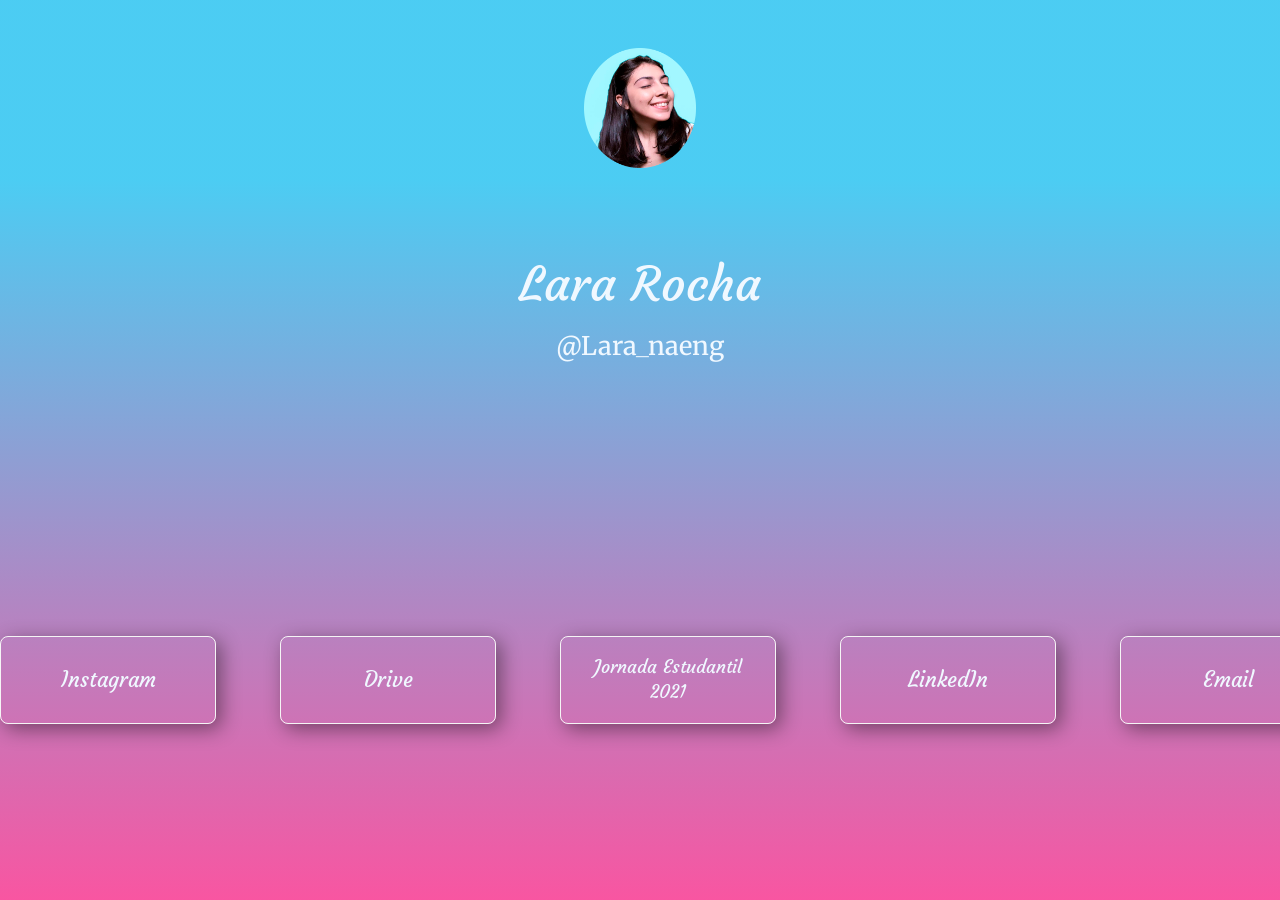
==== index.html @ 87dc061f "change" ====
<!DOCTYPE html>
<html lang="pt-br">
<head>
    <meta charset="UTF-8">
    <meta name="viewport" content="width=device-width, initial-scale=1.0">
    <title>@Lara_naeng</title>
    <link rel="shortcut icon" href="images/icon-eng.png" type="image/x-icon">

    <link rel="stylesheet" href="style.css">

</head>
<body>

        <section id="header">
    
            <img 
                id="pic"
                src="images/larita-2.png"
                alt="Minha foto">
            <h1>Lara Rocha</h1>
            <p>@Lara_naeng</p>
        </section>

        <section id="content">
            
            <a href="https://instagram.com/lara_naeng?igshid=up6pfsybmlk0" target=”_blank”>
                <button type="button" class="links">Instagram</button>
            </a>
            <a href="https://drive.google.com/drive/folders/1Fd4R-RKYCV-IlX3yklJlmzY5n8sDY3jI?usp=sharing" target=”_blank”>
                <button type="button" class="links">Drive</button>
            </a>     
            <a href="https://pay.hotmart.com/O51249861R?checkoutMode=10&bid=1618530512631" target=”_blank”>
                <button type="button" class="links je">
                    Jornada Estudantil <br>2021
                </button>
            </a>
            <a href="https://www.linkedin.com/in/lara-rocha-016292195/" target=”_blank”>
                <button type="button" class="links">LinkedIn</button>
            </a>
            <a href="mailto:lararochaviana@gmail.com" target=”_blank”>
                <button type="button" class="links">Email</button>
            </a>
            
        </section>
     


    <!-- The core Firebase JS SDK is always required and must be listed first -->
<script src="/__/firebase/8.2.3/firebase-app.js"></script>

<!-- TODO: Add SDKs for Firebase products that you want to use
     https://firebase.google.com/docs/web/setup#available-libraries -->
<script src="/__/firebase/8.2.3/firebase-analytics.js"></script>

<!-- Initialize Firebase -->
<script src="/__/firebase/init.js"></script>
</body>
</html>
---- style.css ----
@import url('https://fonts.googleapis.com/css2?family=Cinzel:wght@400;500;600;700;800&family=Lobster&family=Merriweather:ital,wght@0,400;0,700;0,900;1,300;1,400;1,700;1,900&family=Courgette&display=swap');
* {
    margin: 0;
    border: 0;
    padding: 0;
    box-sizing: border-box;
    
    font-family: 'Courgette',  sans-serif;
}

body {
    height: 100vh;
    width: 100vw; 
   
    font-size: 1.3rem;
    color: aliceblue;
    
    background: linear-gradient(to bottom , #20c0f0cd 20%, #f7318dd2 ) no-repeat;
    margin: auto;
    
    
    display: flex;
    flex-direction: column;
    justify-content: center;
    align-items: center;
} 


#header {
    margin: 2rem auto 0;
    text-align: center;
}

#content {
    margin: 2rem auto;
    
    display: flex;
    flex-direction: column;
    justify-content: center;
    align-items: center;

    text-align: center;
}

.links {
    margin: 0.8rem;
    
    width: 80vw;
    height: 3.5rem;
    
    border-radius: 8px;
    box-shadow: 0 0 10px rgba(0, 0, 0, 0.357);
    border: 2.4px solid whitesmoke;
    outline: none;
    cursor: pointer;
    
    background-color: transparent;
    color: aliceblue;
    font-size: 1.3rem;
    font-weight: 200;
    transition: 0.5s;
}

.links.je {
    font-size: 1.1rem;
    font-weight: 100;
    line-height: 25px;
}

.links:hover {
    background: white;
    color: #e70d7380;
    transition: 0.5s;
}

#pic {
    height: 5.5rem; 
    width: 5rem;
    margin-bottom: 1rem;
}

h1 {
    margin: auto;
    font-weight: 400;
}
p {
    margin: 1rem;
    margin-bottom: 0;
    font-size: 1.2rem;
    font-weight: 500;
    font-family: 'Merriweather', serif;
}

/* #buttSidebar {
    position: absolute;
    top: 15px;
    left: 15px;

    width: 55px;
    height: 45px;
    
    background: transparent;
    border: none;
    box-shadow: 2px 2px 6px ;
    border-radius: 5px;
    outline: none;
    cursor: pointer;

} */

@media (min-width: 900px) {

   
    #header {
        margin: 0px;
        text-align: center;
        justify-content: center;
}

    #content {
        display: grid;
        grid-template-columns: repeat(5, 1fr);
        gap: 4rem;
        
        margin: auto;
        margin-bottom: 11rem;
    }

    .links {
        
        width: 13.5rem;
        height: 5.5rem;
        margin: 0;

        border-radius: 0.5rem;
        box-shadow: 5px 5px 20px  rgba(0, 0, 0, 0.433);
        border: 1px solid whitesmoke;
    }

    .links:hover {
        border: none;
        box-shadow: 5px 5px 25px rgba(0, 0, 0, 0.172);
        color: #ee9bc2;
        transition: 0.7s;
        font-size: 1.4rem;
        
        transition: 0.9s; 
    }

    .links.mkt:hover {
        font-size: 1.1rem;
    }

    
    #pic {
        height: 7.5rem; 
        width: 7rem;
        margin: 3rem auto 5rem;
    }

    h1 {
        font-size: 3rem;
    }

    p {
        font-size: 1.6rem;
    }

    /* #buttSidebar {
        position: absolute;
        top: 30px;
        left: 40px;
        width: 65px;
        height: 50px;
        transition: 0.7s;
    }

    #buttSidebar:hover {
        box-shadow: none;
        transition: 0.7s; 
    } */
       
}
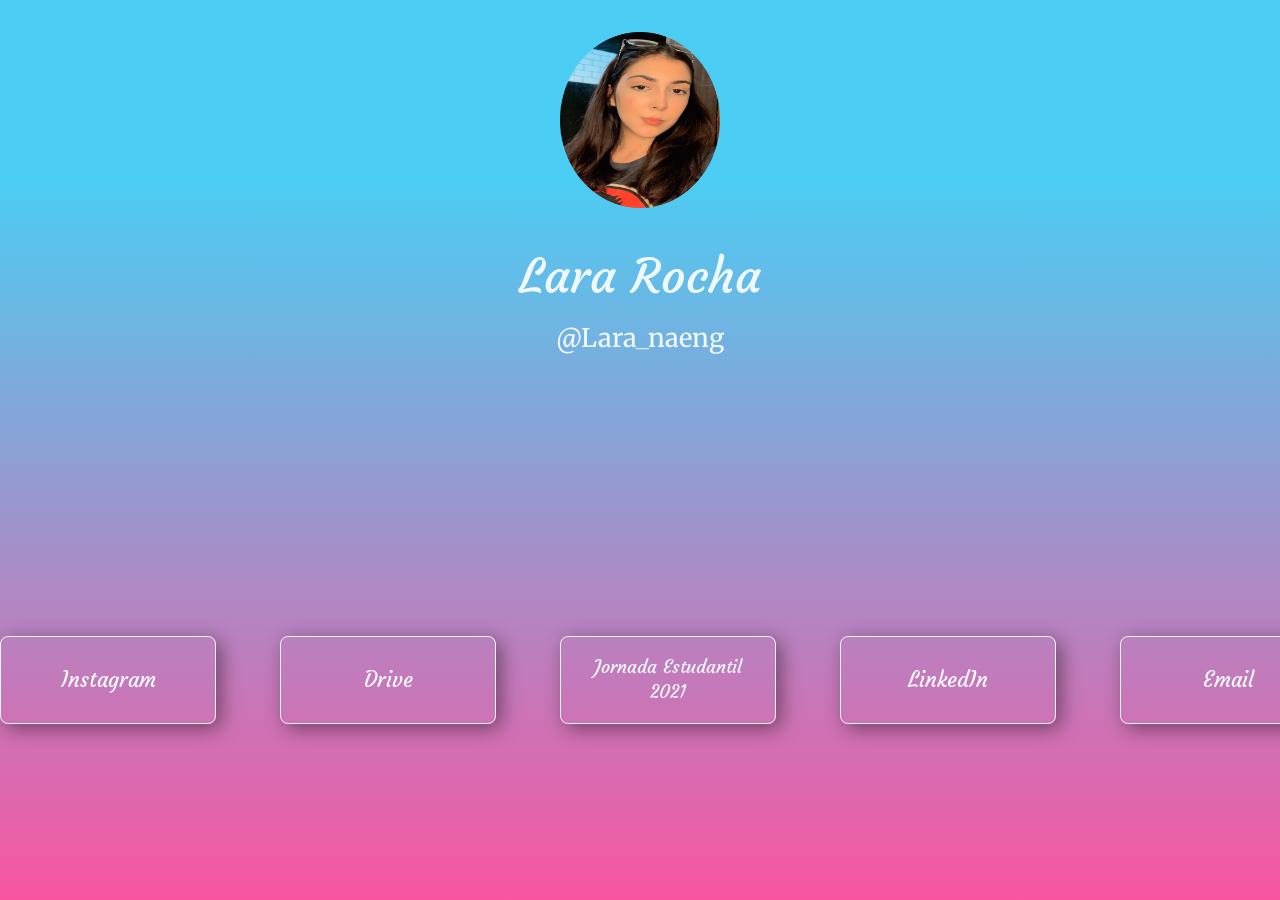
==== commit 7beae839: "pic size" ====
--- a/index.html
+++ b/index.html
@@ -15,7 +15,7 @@
     
             <img 
                 id="pic"
-                src="images/larita-2.png"
+                src="images/larita-3.png"
                 alt="Minha foto">
             <h1>Lara Rocha</h1>
             <p>@Lara_naeng</p>
--- a/style.css
+++ b/style.css
@@ -75,9 +75,10 @@
 }
 
 #pic {
-    height: 5.5rem; 
-    width: 5rem;
+    height: 7.3rem; 
+    width: 6rem;
     margin-bottom: 1rem;
+    
 }
 
 h1 {
@@ -154,9 +155,9 @@
 
     
     #pic {
-        height: 7.5rem; 
-        width: 7rem;
-        margin: 3rem auto 5rem;
+        height: 11rem;
+        width: 10rem;
+        margin: 2rem auto 2rem;
     }
 
     h1 {
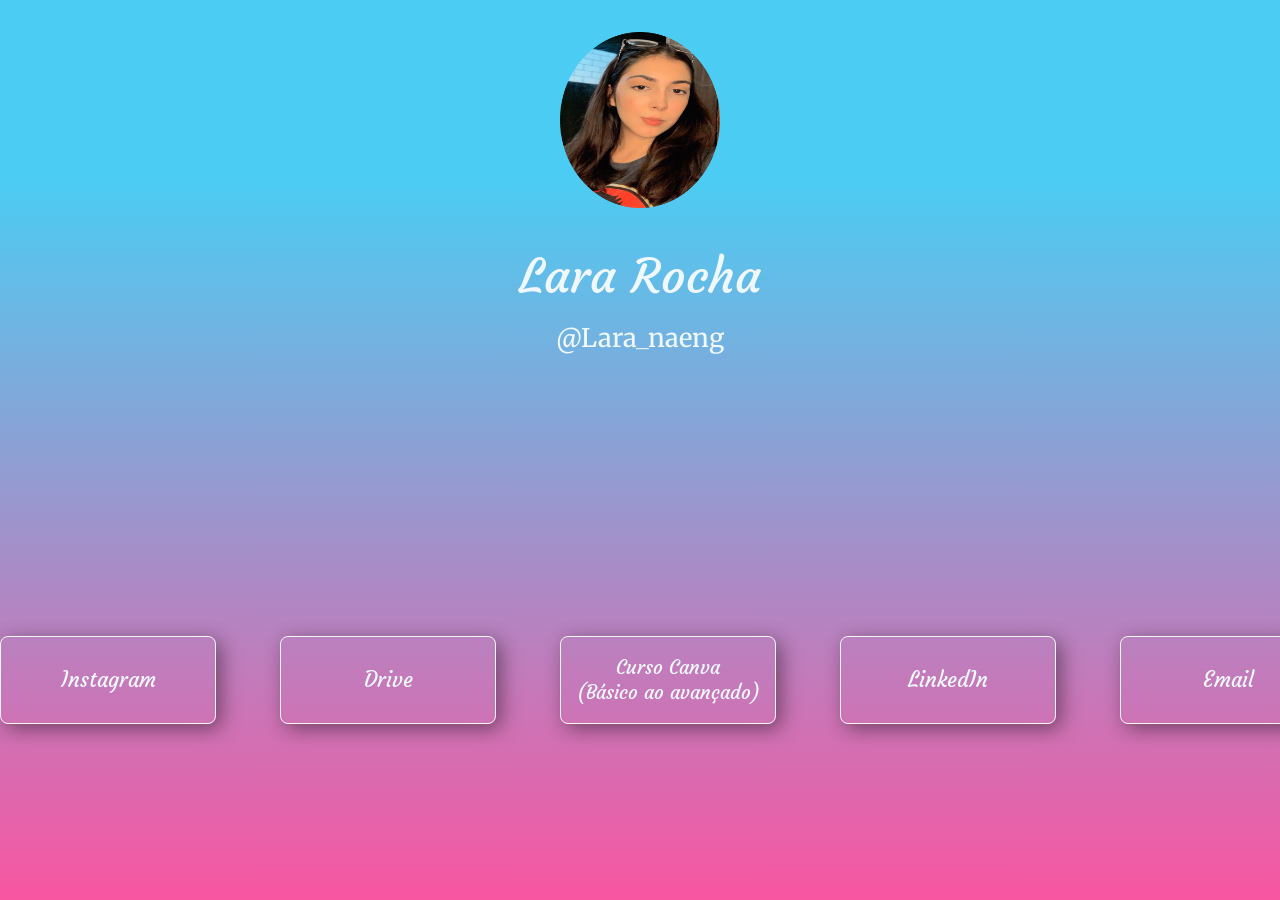
==== commit ac0f1869: "Curso canva" ====
--- a/index.html
+++ b/index.html
@@ -29,9 +29,9 @@
             <a href="https://drive.google.com/drive/folders/1Fd4R-RKYCV-IlX3yklJlmzY5n8sDY3jI?usp=sharing" target=”_blank”>
                 <button type="button" class="links">Drive</button>
             </a>     
-            <a href="https://pay.hotmart.com/O51249861R?checkoutMode=10&bid=1618530512631" target=”_blank”>
-                <button type="button" class="links je">
-                    Jornada Estudantil <br>2021
+            <a href="https://go.hotmart.com/Y51640348G?ap=33db" target=”_blank”>
+                <button type="button" class="links mkt">
+                    Curso Canva <br>(Básico ao avançado)
                 </button>
             </a>
             <a href="https://www.linkedin.com/in/lara-rocha-016292195/" target=”_blank”>
--- a/style.css
+++ b/style.css
@@ -62,8 +62,8 @@
     transition: 0.5s;
 }
 
-.links.je {
-    font-size: 1.1rem;
+.links.mkt {
+    font-size: 1.2rem;
     font-weight: 100;
     line-height: 25px;
 }
@@ -150,7 +150,7 @@
     }
 
     .links.mkt:hover {
-        font-size: 1.1rem;
+        font-size: 1.3rem;
     }
 
     
